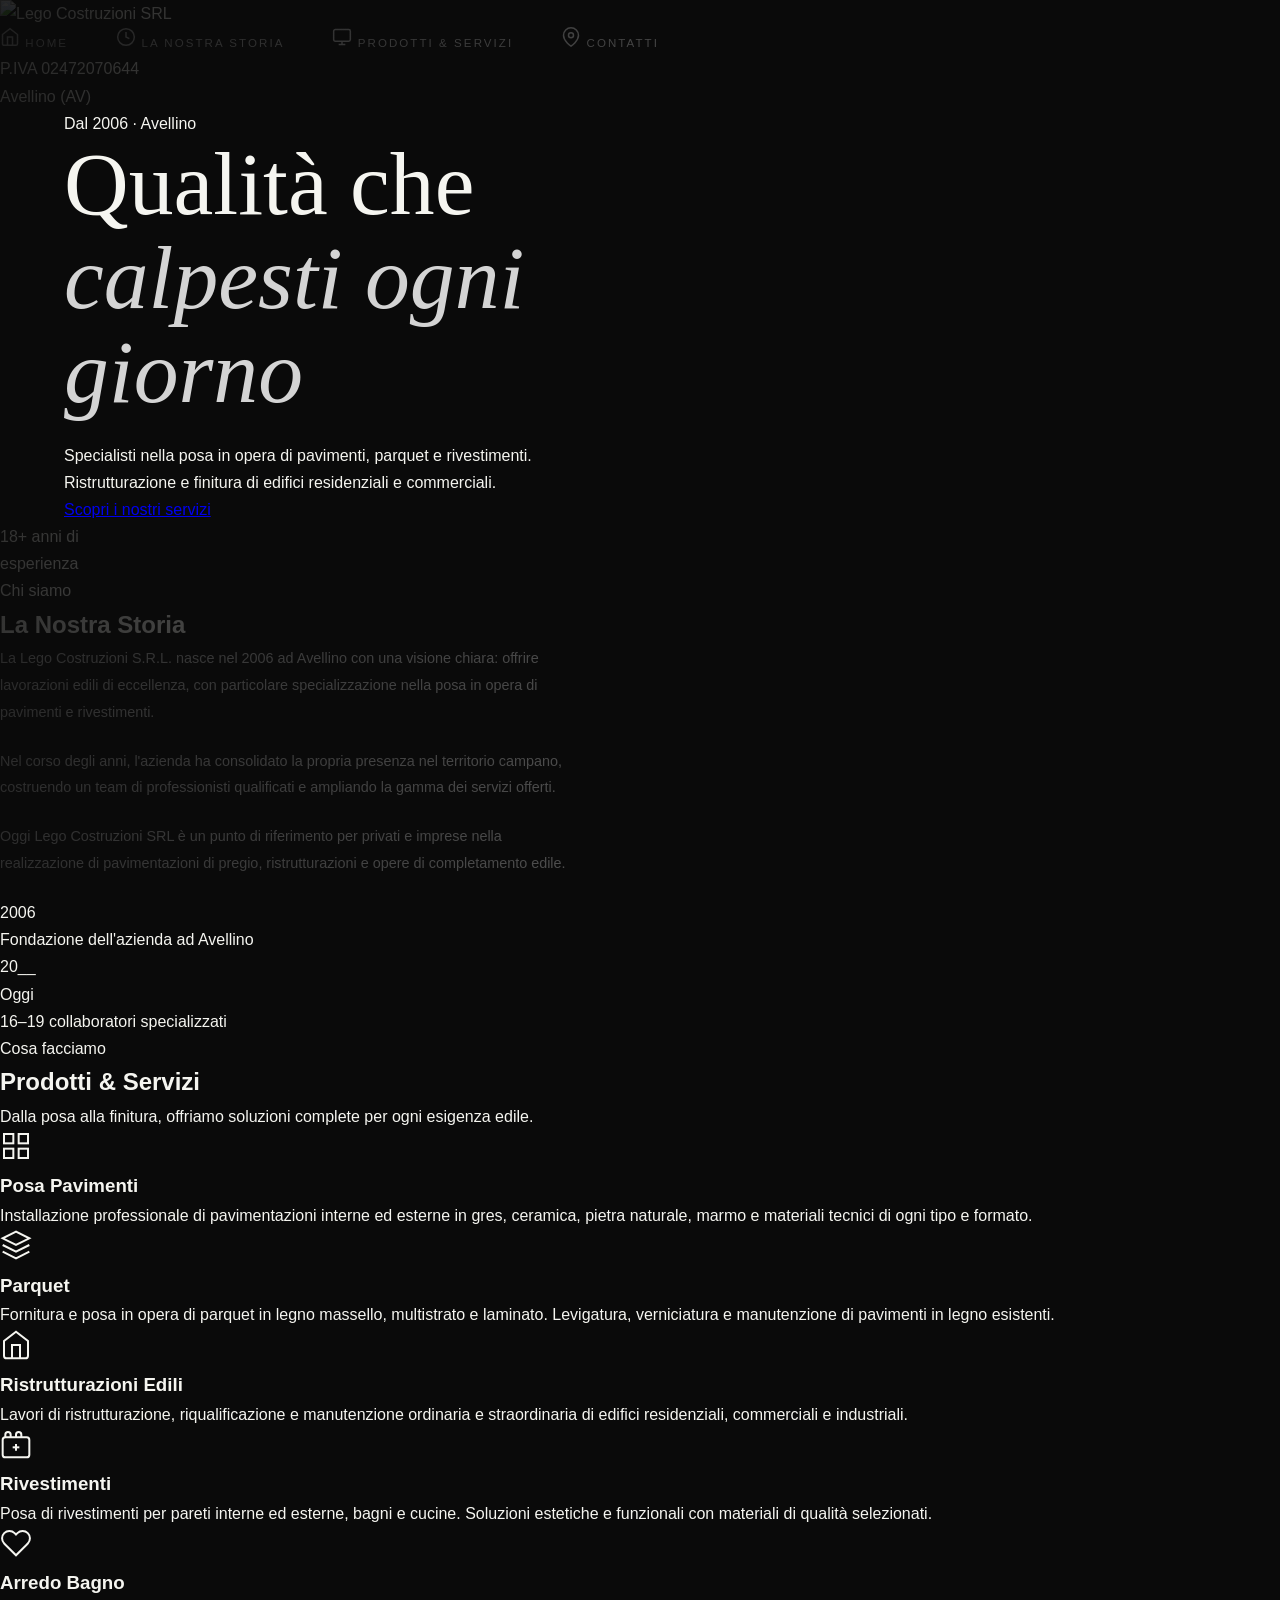
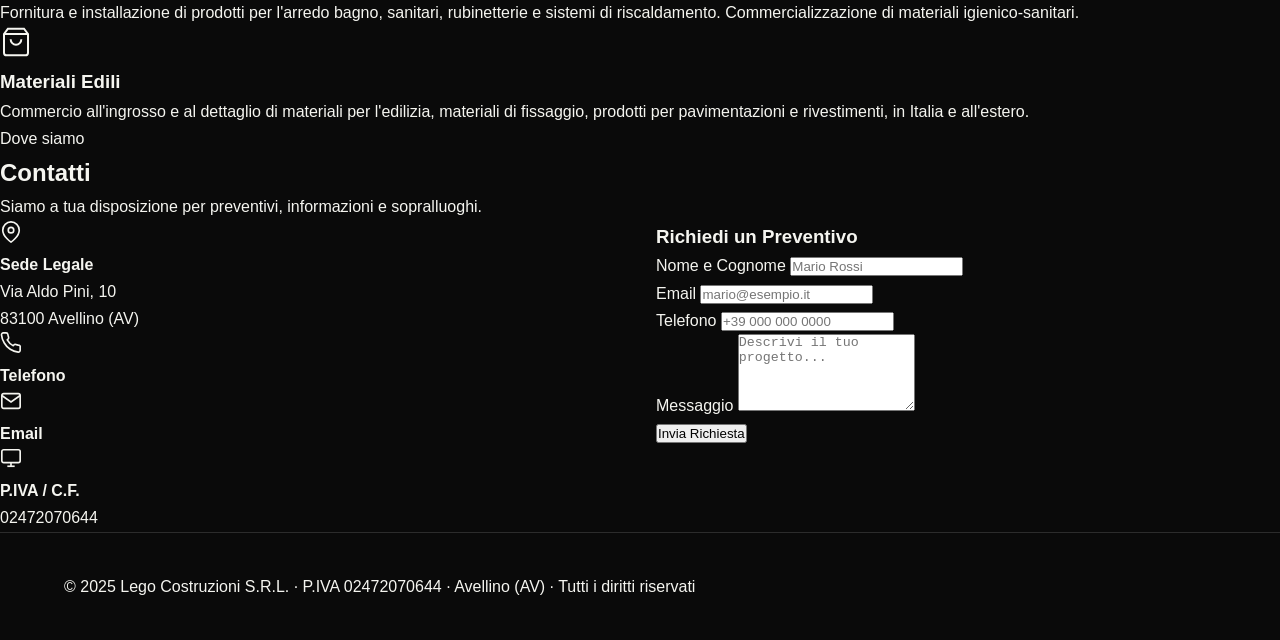
==== index (2).html @ 185867b8 "Add files via upload" ====
<!DOCTYPE html>
<html lang="it">
<head>
  <meta charset="UTF-8" />
  <meta name="viewport" content="width=device-width, initial-scale=1.0" />
  <title>Lego Costruzioni S.R.L. – Posa in opera di pavimenti</title>
  <link rel="stylesheet" href="style.css" />
  <link href="https://fonts.googleapis.com/css2?family=Raleway:wght@300;400;500;600;700;800&family=Lato:wght@300;400;700&display=swap" rel="stylesheet" />
</head>
<body>

  <!-- SIDEBAR -->
  <nav class="sidebar">
    <div class="sidebar-brand">
      <img src="Logo_Lego_EPS_SRL_copia.jpg" alt="Lego Costruzioni SRL" class="sidebar-logo-img" />
    </div>

    <ul class="nav-links">
      <li>
        <a href="#home" class="nav-link active">
          <span class="nav-icon">
            <svg width="20" height="20" viewBox="0 0 24 24" fill="none" stroke="currentColor" stroke-width="1.8"><path d="M3 9l9-7 9 7v11a2 2 0 0 1-2 2H5a2 2 0 0 1-2-2z"/><polyline points="9 22 9 12 15 12 15 22"/></svg>
          </span>
          <span class="nav-label">Home</span>
        </a>
      </li>
      <li>
        <a href="#storia" class="nav-link">
          <span class="nav-icon">
            <svg width="20" height="20" viewBox="0 0 24 24" fill="none" stroke="currentColor" stroke-width="1.8"><circle cx="12" cy="12" r="10"/><polyline points="12 6 12 12 16 14"/></svg>
          </span>
          <span class="nav-label">La Nostra Storia</span>
        </a>
      </li>
      <li>
        <a href="#prodotti" class="nav-link">
          <span class="nav-icon">
            <svg width="20" height="20" viewBox="0 0 24 24" fill="none" stroke="currentColor" stroke-width="1.8"><rect x="2" y="3" width="20" height="14" rx="2"/><line x1="8" y1="21" x2="16" y2="21"/><line x1="12" y1="17" x2="12" y2="21"/></svg>
          </span>
          <span class="nav-label">Prodotti &amp; Servizi</span>
        </a>
      </li>
      <li>
        <a href="#contatti" class="nav-link">
          <span class="nav-icon">
            <svg width="20" height="20" viewBox="0 0 24 24" fill="none" stroke="currentColor" stroke-width="1.8"><path d="M21 10c0 7-9 13-9 13s-9-6-9-13a9 9 0 0 1 18 0z"/><circle cx="12" cy="10" r="3"/></svg>
          </span>
          <span class="nav-label">Contatti</span>
        </a>
      </li>
    </ul>

    <div class="sidebar-footer">
      <p>P.IVA 02472070644</p>
      <p>Avellino (AV)</p>
    </div>
  </nav>

  <!-- MAIN CONTENT -->
  <main class="main-content">

    <!-- HOME SECTION -->
    <section id="home" class="section section-home">
      <div class="hero-overlay"></div>
      <div class="hero-content">
        <p class="hero-eyebrow">Dal 2006 · Avellino</p>
        <h1 class="hero-title">Qualità che<br><em>calpesti ogni giorno</em></h1>
        <p class="hero-subtitle">Specialisti nella posa in opera di pavimenti, parquet e rivestimenti.<br>Ristrutturazione e finitura di edifici residenziali e commerciali.</p>
        <a href="#prodotti" class="btn-primary">Scopri i nostri servizi</a>
      </div>
      <div class="hero-badge">
        <span class="badge-number">18+</span>
        <span class="badge-text">anni di<br>esperienza</span>
      </div>
    </section>

    <!-- STORIA SECTION -->
    <section id="storia" class="section section-storia">
      <div class="section-inner">
        <div class="section-header">
          <span class="section-tag">Chi siamo</span>
          <h2 class="section-title">La Nostra Storia</h2>
          <div class="title-bar"></div>
        </div>

        <div class="storia-grid">
          <div class="storia-text">
            <p class="storia-intro">
              <!-- AGGIUNGERE QUI IL TESTO DELLA STORIA DELL'AZIENDA -->
              La Lego Costruzioni S.R.L. nasce nel 2006 ad Avellino con una visione chiara: offrire lavorazioni edili di eccellenza, con particolare specializzazione nella posa in opera di pavimenti e rivestimenti.
            </p>
            <p>
              <!-- CONTINUARE LA STORIA QUI -->
              Nel corso degli anni, l'azienda ha consolidato la propria presenza nel territorio campano, costruendo un team di professionisti qualificati e ampliando la gamma dei servizi offerti.
            </p>
            <p>
              <!-- AGGIUNGERE ULTERIORI DETTAGLI QUI -->
              Oggi Lego Costruzioni SRL è un punto di riferimento per privati e imprese nella realizzazione di pavimentazioni di pregio, ristrutturazioni e opere di completamento edile.
            </p>
          </div>

          <div class="storia-timeline">
            <div class="timeline-item">
              <div class="timeline-year">2006</div>
              <div class="timeline-desc">Fondazione dell'azienda ad Avellino</div>
            </div>
            <div class="timeline-item">
              <div class="timeline-year">20__</div>
              <div class="timeline-desc"><!-- AGGIUNGERE MILESTONE --></div>
            </div>
            <div class="timeline-item">
              <div class="timeline-year">Oggi</div>
              <div class="timeline-desc">16–19 collaboratori specializzati</div>
            </div>
          </div>
        </div>
      </div>
    </section>

    <!-- PRODOTTI & SERVIZI SECTION -->
    <section id="prodotti" class="section section-prodotti">
      <div class="section-inner">
        <div class="section-header">
          <span class="section-tag">Cosa facciamo</span>
          <h2 class="section-title">Prodotti &amp; Servizi</h2>
          <div class="title-bar"></div>
          <p class="section-desc">Dalla posa alla finitura, offriamo soluzioni complete per ogni esigenza edile.</p>
        </div>

        <div class="cards-grid">

          <div class="card">
            <div class="card-icon">
              <svg width="32" height="32" viewBox="0 0 24 24" fill="none" stroke="currentColor" stroke-width="1.5"><rect x="3" y="3" width="7" height="7"/><rect x="14" y="3" width="7" height="7"/><rect x="3" y="14" width="7" height="7"/><rect x="14" y="14" width="7" height="7"/></svg>
            </div>
            <h3 class="card-title">Posa Pavimenti</h3>
            <p class="card-text">Installazione professionale di pavimentazioni interne ed esterne in gres, ceramica, pietra naturale, marmo e materiali tecnici di ogni tipo e formato.</p>
          </div>

          <div class="card">
            <div class="card-icon">
              <svg width="32" height="32" viewBox="0 0 24 24" fill="none" stroke="currentColor" stroke-width="1.5"><path d="M12 2L2 7l10 5 10-5-10-5z"/><path d="M2 17l10 5 10-5"/><path d="M2 12l10 5 10-5"/></svg>
            </div>
            <h3 class="card-title">Parquet</h3>
            <p class="card-text">Fornitura e posa in opera di parquet in legno massello, multistrato e laminato. Levigatura, verniciatura e manutenzione di pavimenti in legno esistenti.</p>
          </div>

          <div class="card">
            <div class="card-icon">
              <svg width="32" height="32" viewBox="0 0 24 24" fill="none" stroke="currentColor" stroke-width="1.5"><path d="M3 9l9-7 9 7v11a2 2 0 0 1-2 2H5a2 2 0 0 1-2-2z"/><polyline points="9 22 9 12 15 12 15 22"/></svg>
            </div>
            <h3 class="card-title">Ristrutturazioni Edili</h3>
            <p class="card-text">Lavori di ristrutturazione, riqualificazione e manutenzione ordinaria e straordinaria di edifici residenziali, commerciali e industriali.</p>
          </div>

          <div class="card">
            <div class="card-icon">
              <svg width="32" height="32" viewBox="0 0 24 24" fill="none" stroke="currentColor" stroke-width="1.5"><rect x="2" y="7" width="20" height="15" rx="2"/><path d="M16 7V5a2 2 0 0 0-4 0v2"/><path d="M8 7V5a2 2 0 0 0-4 0v2"/><line x1="12" y1="12" x2="12" y2="17"/><line x1="9.5" y1="14.5" x2="14.5" y2="14.5"/></svg>
            </div>
            <h3 class="card-title">Rivestimenti</h3>
            <p class="card-text">Posa di rivestimenti per pareti interne ed esterne, bagni e cucine. Soluzioni estetiche e funzionali con materiali di qualità selezionati.</p>
          </div>

          <div class="card">
            <div class="card-icon">
              <svg width="32" height="32" viewBox="0 0 24 24" fill="none" stroke="currentColor" stroke-width="1.5"><path d="M20.84 4.61a5.5 5.5 0 0 0-7.78 0L12 5.67l-1.06-1.06a5.5 5.5 0 0 0-7.78 7.78l1.06 1.06L12 21.23l7.78-7.78 1.06-1.06a5.5 5.5 0 0 0 0-7.78z"/></svg>
            </div>
            <h3 class="card-title">Arredo Bagno</h3>
            <p class="card-text">Fornitura e installazione di prodotti per l'arredo bagno, sanitari, rubinetterie e sistemi di riscaldamento. Commercializzazione di materiali igienico-sanitari.</p>
          </div>

          <div class="card">
            <div class="card-icon">
              <svg width="32" height="32" viewBox="0 0 24 24" fill="none" stroke="currentColor" stroke-width="1.5"><path d="M6 2L3 6v14a2 2 0 0 0 2 2h14a2 2 0 0 0 2-2V6l-3-4z"/><line x1="3" y1="6" x2="21" y2="6"/><path d="M16 10a4 4 0 0 1-8 0"/></svg>
            </div>
            <h3 class="card-title">Materiali Edili</h3>
            <p class="card-text">Commercio all'ingrosso e al dettaglio di materiali per l'edilizia, materiali di fissaggio, prodotti per pavimentazioni e rivestimenti, in Italia e all'estero.</p>
          </div>

        </div>
      </div>
    </section>

    <!-- CONTATTI SECTION -->
    <section id="contatti" class="section section-contatti">
      <div class="section-inner">
        <div class="section-header">
          <span class="section-tag">Dove siamo</span>
          <h2 class="section-title">Contatti</h2>
          <div class="title-bar"></div>
          <p class="section-desc">Siamo a tua disposizione per preventivi, informazioni e sopralluoghi.</p>
        </div>

        <div class="contatti-grid">

          <div class="contatti-info">
            <div class="contact-item">
              <div class="contact-icon">
                <svg width="22" height="22" viewBox="0 0 24 24" fill="none" stroke="currentColor" stroke-width="1.8"><path d="M21 10c0 7-9 13-9 13s-9-6-9-13a9 9 0 0 1 18 0z"/><circle cx="12" cy="10" r="3"/></svg>
              </div>
              <div>
                <strong>Sede Legale</strong>
                <p>Via Aldo Pini, 10<br>83100 Avellino (AV)</p>
              </div>
            </div>

            <div class="contact-item">
              <div class="contact-icon">
                <svg width="22" height="22" viewBox="0 0 24 24" fill="none" stroke="currentColor" stroke-width="1.8"><path d="M22 16.92v3a2 2 0 0 1-2.18 2 19.79 19.79 0 0 1-8.63-3.07A19.5 19.5 0 0 1 4.69 12 19.79 19.79 0 0 1 1.65 3.18 2 2 0 0 1 3.62 1h3a2 2 0 0 1 2 1.72c.127.96.361 1.903.7 2.81a2 2 0 0 1-.45 2.11L7.91 8.59a16 16 0 0 0 6.29 6.29l.96-.87a2 2 0 0 1 2.11-.45c.907.339 1.85.573 2.81.7A2 2 0 0 1 22 16.92z"/></svg>
              </div>
              <div>
                <strong>Telefono</strong>
                <p><!-- INSERIRE NUMERO --></p>
              </div>
            </div>

            <div class="contact-item">
              <div class="contact-icon">
                <svg width="22" height="22" viewBox="0 0 24 24" fill="none" stroke="currentColor" stroke-width="1.8"><path d="M4 4h16c1.1 0 2 .9 2 2v12c0 1.1-.9 2-2 2H4c-1.1 0-2-.9-2-2V6c0-1.1.9-2 2-2z"/><polyline points="22,6 12,13 2,6"/></svg>
              </div>
              <div>
                <strong>Email</strong>
                <p><!-- INSERIRE EMAIL --></p>
              </div>
            </div>

            <div class="contact-item">
              <div class="contact-icon">
                <svg width="22" height="22" viewBox="0 0 24 24" fill="none" stroke="currentColor" stroke-width="1.8"><rect x="2" y="3" width="20" height="14" rx="2"/><line x1="8" y1="21" x2="16" y2="21"/><line x1="12" y1="17" x2="12" y2="21"/></svg>
              </div>
              <div>
                <strong>P.IVA / C.F.</strong>
                <p>02472070644</p>
              </div>
            </div>
          </div>

          <div class="contatti-form">
            <h3 class="form-title">Richiedi un Preventivo</h3>
            <form>
              <div class="form-group">
                <label for="nome">Nome e Cognome</label>
                <input type="text" id="nome" placeholder="Mario Rossi" />
              </div>
              <div class="form-group">
                <label for="email">Email</label>
                <input type="email" id="email" placeholder="mario@esempio.it" />
              </div>
              <div class="form-group">
                <label for="telefono">Telefono</label>
                <input type="tel" id="telefono" placeholder="+39 000 000 0000" />
              </div>
              <div class="form-group">
                <label for="messaggio">Messaggio</label>
                <textarea id="messaggio" rows="5" placeholder="Descrivi il tuo progetto..."></textarea>
              </div>
              <button type="submit" class="btn-submit">Invia Richiesta</button>
            </form>
          </div>

        </div>
      </div>
    </section>

    <!-- FOOTER -->
    <footer class="footer">
      <p>&copy; 2025 Lego Costruzioni S.R.L. · P.IVA 02472070644 · Avellino (AV) · Tutti i diritti riservati</p>
    </footer>

  </main>

  <script>
    // Active nav link on scroll
    const sections = document.querySelectorAll('.section');
    const navLinks = document.querySelectorAll('.nav-link');

    const observer = new IntersectionObserver((entries) => {
      entries.forEach(entry => {
        if (entry.isIntersecting) {
          const id = entry.target.getAttribute('id');
          navLinks.forEach(link => {
            link.classList.remove('active');
            if (link.getAttribute('href') === '#' + id) {
              link.classList.add('active');
            }
          });
        }
      });
    }, { threshold: 0.4 });

    sections.forEach(s => observer.observe(s));

    // Smooth scroll
    navLinks.forEach(link => {
      link.addEventListener('click', e => {
        e.preventDefault();
        const target = document.querySelector(link.getAttribute('href'));
        if (target) target.scrollIntoView({ behavior: 'smooth' });
      });
    });
  </script>

</body>
</html>
---- style.css ----
/* ===========================
   INFISSI MAZZARIELLO — CSS
   Palette: Nero, Bianco, Grigio
   Font: Cormorant Garamond + Barlow
=========================== */

:root {
  --black:     #0a0a0a;
  --dark:      #141414;
  --mid-dark:  #1e1e1e;
  --grey-dark: #2c2c2c;
  --grey:      #5a5a5a;
  --grey-mid:  #888;
  --grey-light:#b8b8b8;
  --white-dim: #d4d4d4;
  --white:     #f5f5f0;
  --pure:      #ffffff;
  --accent:    #c8a97e;   /* warm gold — solo per dettagli chiave */

  --ff-serif:  'Cormorant Garamond', Georgia, serif;
  --ff-sans:   'Barlow', sans-serif;
  --transition: 0.4s cubic-bezier(0.4, 0, 0.2, 1);
}

*, *::before, *::after { box-sizing: border-box; margin: 0; padding: 0; }

html { scroll-behavior: smooth; }

body {
  background: var(--black);
  color: var(--white);
  font-family: var(--ff-sans);
  font-weight: 300;
  line-height: 1.7;
  overflow-x: hidden;
}

/* ========== NAVBAR ========== */
.navbar {
  position: fixed;
  top: 0; left: 0; right: 0;
  z-index: 100;
  display: flex;
  align-items: center;
  justify-content: space-between;
  padding: 1.6rem 4rem;
  transition: var(--transition);
}

.navbar.scrolled {
  background: rgba(10, 10, 10, 0.97);
  padding: 1rem 4rem;
  border-bottom: 1px solid var(--grey-dark);
  backdrop-filter: blur(10px);
}

.nav-logo {
  display: flex;
  align-items: center;
  gap: 0.8rem;
  text-decoration: none;
  cursor: pointer;
}

.logo-circle {
  width: 42px; height: 42px;
  border-radius: 50%;
  border: 1.5px solid var(--white-dim);
  display: flex; align-items: center; justify-content: center;
  transition: var(--transition);
}

.logo-circle:hover { border-color: var(--accent); }

.logo-circle.small { width: 30px; height: 30px; }

.logo-m {
  font-family: var(--ff-serif);
  font-size: 1.1rem;
  font-weight: 600;
  color: var(--white);
  letter-spacing: 0.05em;
}

.logo-text {
  font-family: var(--ff-sans);
  font-size: 0.75rem;
  font-weight: 500;
  letter-spacing: 0.2em;
  text-transform: uppercase;
  color: var(--white-dim);
}

.nav-links {
  list-style: none;
  display: flex;
  gap: 3rem;
  align-items: center;
}

.nav-links a {
  text-decoration: none;
  font-family: var(--ff-sans);
  font-size: 0.72rem;
  font-weight: 400;
  letter-spacing: 0.18em;
  text-transform: uppercase;
  color: var(--grey-light);
  transition: color var(--transition);
  position: relative;
}

.nav-links a::after {
  content: '';
  position: absolute;
  bottom: -4px; left: 0;
  width: 0; height: 1px;
  background: var(--accent);
  transition: width var(--transition);
}

.nav-links a:hover { color: var(--white); }
.nav-links a:hover::after { width: 100%; }

/* Mobile toggle */
.nav-toggle {
  display: none;
  flex-direction: column;
  gap: 5px;
  background: none;
  border: none;
  cursor: pointer;
  padding: 4px;
}

.nav-toggle span {
  display: block;
  width: 24px; height: 1.5px;
  background: var(--white-dim);
  transition: var(--transition);
}

.nav-toggle.active span:nth-child(1) { transform: rotate(45deg) translate(4px, 4px); }
.nav-toggle.active span:nth-child(2) { opacity: 0; }
.nav-toggle.active span:nth-child(3) { transform: rotate(-45deg) translate(4px, -4px); }

/* ========== HERO ========== */
.hero {
  position: relative;
  height: 100vh;
  min-height: 600px;
  display: flex;
  align-items: center;
  justify-content: flex-start;
  overflow: hidden;
}

.hero-bg-img {
  position: absolute;
  inset: 0;
  background: url('infissi_mazzariello.jpg') center center / cover no-repeat;
  animation: heroZoom 18s ease-in-out infinite alternate;
  transform-origin: center;
}

@keyframes heroZoom {
  from { transform: scale(1); }
  to   { transform: scale(1.06); }
}

.hero-overlay {
  position: absolute;
  inset: 0;
  background: linear-gradient(
    105deg,
    rgba(10,10,10,0.88) 0%,
    rgba(10,10,10,0.60) 55%,
    rgba(10,10,10,0.30) 100%
  );
}

.hero-content {
  position: relative;
  z-index: 2;
  padding: 0 4rem;
  max-width: 680px;
  animation: heroFadeIn 1.2s ease both;
}

@keyframes heroFadeIn {
  from { opacity: 0; transform: translateY(30px); }
  to   { opacity: 1; transform: translateY(0); }
}

.hero-tagline {
  font-family: var(--ff-sans);
  font-size: 0.7rem;
  letter-spacing: 0.35em;
  text-transform: uppercase;
  color: var(--accent);
  margin-bottom: 1.2rem;
}

.hero-title {
  font-family: var(--ff-serif);
  font-size: clamp(3.5rem, 7vw, 6rem);
  font-weight: 300;
  line-height: 1.05;
  color: var(--white);
  margin-bottom: 1.4rem;
}

.hero-title em {
  font-style: italic;
  font-weight: 300;
  color: var(--white-dim);
}

.hero-sub {
  font-size: 0.85rem;
  letter-spacing: 0.08em;
  color: var(--grey-light);
  margin-bottom: 2.5rem;
}

.btn-outline {
  display: inline-block;
  text-decoration: none;
  border: 1px solid var(--white-dim);
  color: var(--white);
  font-family: var(--ff-sans);
  font-size: 0.7rem;
  font-weight: 400;
  letter-spacing: 0.2em;
  text-transform: uppercase;
  padding: 0.9rem 2rem;
  transition: var(--transition);
}

.btn-outline:hover {
  background: var(--white);
  color: var(--black);
  border-color: var(--white);
}

.scroll-hint {
  position: absolute;
  bottom: 2.5rem;
  left: 4rem;
  z-index: 2;
  display: flex;
  align-items: center;
  gap: 1rem;
}

.scroll-hint span {
  font-size: 0.6rem;
  letter-spacing: 0.25em;
  text-transform: uppercase;
  color: var(--grey);
  writing-mode: vertical-rl;
  text-orientation: mixed;
}

.scroll-line {
  width: 1px;
  height: 60px;
  background: linear-gradient(to bottom, var(--grey), transparent);
  animation: scrollPulse 2s ease-in-out infinite;
}

@keyframes scrollPulse {
  0%, 100% { opacity: 1; transform: scaleY(1); }
  50%       { opacity: 0.4; transform: scaleY(0.8); }
}

/* ========== STORIA ========== */
.storia {
  position: relative;
  min-height: 100vh;
  display: flex;
  align-items: center;
  overflow: hidden;
  background: var(--dark);
}

.storia-bg {
  position: absolute;
  inset: 0;
  background: url('infissi_mazzariello.jpg') center center / cover no-repeat;
  opacity: 0.08;
}

.storia-overlay {
  position: absolute;
  inset: 0;
  background: linear-gradient(135deg, var(--dark) 45%, transparent 100%);
}

.storia-container {
  position: relative;
  z-index: 2;
  padding: 8rem 4rem;
  width: 100%;
}

.storia-badge, .section-badge {
  display: inline-block;
  font-family: var(--ff-sans);
  font-size: 0.62rem;
  font-weight: 500;
  letter-spacing: 0.3em;
  text-transform: uppercase;
  color: var(--accent);
  border: 1px solid var(--grey-dark);
  padding: 0.4rem 1rem;
  margin-bottom: 3rem;
}

.section-badge.light {
  color: var(--accent);
  border-color: rgba(200,169,126,0.3);
}

.storia-content {
  display: grid;
  grid-template-columns: auto 1fr;
  gap: 4rem;
  align-items: start;
  max-width: 960px;
  opacity: 0;
  transform: translateY(40px);
  transition: opacity 0.8s ease, transform 0.8s ease;
}

.storia-content.visible {
  opacity: 1;
  transform: translateY(0);
}

.storia-year {
  font-family: var(--ff-serif);
  font-size: clamp(4rem, 8vw, 7rem);
  font-weight: 300;
  color: var(--grey-dark);
  line-height: 1;
  letter-spacing: -0.02em;
  writing-mode: vertical-rl;
  text-orientation: mixed;
  transform: rotate(180deg);
  user-select: none;
}

.storia-text h2 {
  font-family: var(--ff-serif);
  font-size: clamp(2rem, 4vw, 3.2rem);
  font-weight: 300;
  line-height: 1.15;
  color: var(--white);
  margin-bottom: 2rem;
}

.storia-text h2 em {
  font-style: italic;
  color: var(--grey-light);
}

.storia-text p {
  font-size: 0.9rem;
  color: var(--grey-light);
  line-height: 1.85;
  margin-bottom: 1.4rem;
  max-width: 580px;
}

.storia-pillars {
  display: flex;
  gap: 3rem;
  margin-top: 3rem;
  padding-top: 2rem;
  border-top: 1px solid var(--grey-dark);
  opacity: 0;
  transform: translateY(20px);
  transition: opacity 0.8s ease 0.3s, transform 0.8s ease 0.3s;
}

.storia-pillars.visible {
  opacity: 1;
  transform: translateY(0);
}

.pillar {
  display: flex;
  flex-direction: column;
  gap: 0.3rem;
}

.pillar-num {
  font-family: var(--ff-serif);
  font-size: 2.2rem;
  font-weight: 300;
  color: var(--white);
  line-height: 1;
}

.pillar-label {
  font-size: 0.68rem;
  letter-spacing: 0.15em;
  text-transform: uppercase;
  color: var(--grey);
}

/* ========== PRODOTTI ========== */
.prodotti {
  background: var(--black);
  padding: 8rem 4rem;
}

.prodotti-header {
  max-width: 680px;
  margin-bottom: 5rem;
}

.prodotti-header h2 {
  font-family: var(--ff-serif);
  font-size: clamp(2.2rem, 4vw, 3.5rem);
  font-weight: 300;
  line-height: 1.15;
  color: var(--white);
  margin-bottom: 1.2rem;
  margin-top: 1rem;
}

.prodotti-header h2 em {
  font-style: italic;
  color: var(--grey-light);
}

.prodotti-intro {
  font-size: 0.88rem;
  color: var(--grey);
  max-width: 520px;
  line-height: 1.8;
}

.prodotti-grid {
  display: grid;
  grid-template-columns: repeat(auto-fit, minmax(260px, 1fr));
  gap: 1.5px;
}

.prodotto-card {
  background: var(--mid-dark);
  padding: 3rem 2.5rem;
  border: 1px solid var(--grey-dark);
  transition: var(--transition);
  opacity: 0;
  transform: translateY(30px);
  position: relative;
  overflow: hidden;
}

.prodotto-card::before {
  content: '';
  position: absolute;
  top: 0; left: 0; right: 0;
  height: 1px;
  background: linear-gradient(90deg, transparent, var(--grey-dark), transparent);
  transform: scaleX(0);
  transition: transform 0.6s ease;
}

.prodotto-card:hover::before {
  transform: scaleX(1);
}

.prodotto-card:hover {
  background: var(--grey-dark);
  transform: translateY(-4px);
}

.prodotto-card.featured {
  background: var(--grey-dark);
  border-color: var(--grey);
}

.prodotto-card.visible {
  opacity: 1;
  transform: translateY(0);
}

/* Staggered delays */
.prodotto-card:nth-child(1) { transition-delay: 0s; }
.prodotto-card:nth-child(2) { transition-delay: 0.12s; }
.prodotto-card:nth-child(3) { transition-delay: 0.24s; }
.prodotto-card:nth-child(4) { transition-delay: 0.36s; }

.prodotto-icon {
  width: 52px; height: 52px;
  color: var(--grey-light);
  margin-bottom: 1.8rem;
  transition: color var(--transition);
}

.prodotto-card:hover .prodotto-icon { color: var(--accent); }

.prodotto-tag {
  font-size: 0.6rem;
  letter-spacing: 0.25em;
  text-transform: uppercase;
  color: var(--grey);
  margin-bottom: 0.8rem;
}

.featured-tag { color: var(--accent) !important; }

.prodotto-card h3 {
  font-family: var(--ff-serif);
  font-size: 1.65rem;
  font-weight: 300;
  line-height: 1.2;
  color: var(--white);
  margin-bottom: 1rem;
}

.prodotto-card p {
  font-size: 0.82rem;
  color: var(--grey-mid);
  line-height: 1.8;
  margin-bottom: 1.8rem;
}

.prodotto-features {
  display: flex;
  flex-direction: column;
  gap: 0.5rem;
  border-top: 1px solid var(--grey-dark);
  padding-top: 1.5rem;
}

.prodotto-features span {
  font-size: 0.68rem;
  letter-spacing: 0.1em;
  color: var(--grey);
  display: flex;
  align-items: center;
  gap: 0.6rem;
}

.prodotto-features span::before {
  content: '';
  display: inline-block;
  width: 18px; height: 1px;
  background: var(--grey-dark);
  flex-shrink: 0;
}

/* ========== CONTATTI ========== */
.contatti {
  background: var(--dark);
  border-top: 1px solid var(--grey-dark);
  padding: 8rem 4rem;
}

.contatti-inner {
  max-width: 900px;
}

.contatti-inner h2 {
  font-family: var(--ff-serif);
  font-size: clamp(2.2rem, 4vw, 3.5rem);
  font-weight: 300;
  line-height: 1.15;
  color: var(--white);
  margin-bottom: 1rem;
  margin-top: 1rem;
}

.contatti-inner h2 em {
  font-style: italic;
  color: var(--grey-light);
}

.contatti-sub {
  font-size: 0.88rem;
  color: var(--grey);
  max-width: 480px;
  line-height: 1.8;
  margin-bottom: 4rem;
}

.contatti-grid {
  display: grid;
  grid-template-columns: repeat(auto-fit, minmax(200px, 1fr));
  gap: 2rem;
}

.contatto-item {
  display: flex;
  align-items: flex-start;
  gap: 1.2rem;
  padding: 2rem;
  border: 1px solid var(--grey-dark);
  transition: var(--transition);
  opacity: 0;
  transform: translateY(20px);
}

.contatto-item.visible {
  opacity: 1;
  transform: translateY(0);
}

.contatto-item:nth-child(1) { transition-delay: 0s; }
.contatto-item:nth-child(2) { transition-delay: 0.1s; }
.contatto-item:nth-child(3) { transition-delay: 0.2s; }
.contatto-item:nth-child(4) { transition-delay: 0.3s; }

.contatto-item:hover {
  border-color: var(--grey);
  background: var(--mid-dark);
}

.contatto-icon {
  width: 22px; height: 22px;
  color: var(--accent);
  flex-shrink: 0;
  margin-top: 2px;
}

.contatto-info {
  display: flex;
  flex-direction: column;
  gap: 0.3rem;
}

.contatto-label {
  font-size: 0.62rem;
  letter-spacing: 0.2em;
  text-transform: uppercase;
  color: var(--grey);
}

.contatto-value {
  font-family: var(--ff-serif);
  font-size: 1rem;
  color: var(--white-dim);
}

/* ========== FOOTER ========== */
.footer {
  background: var(--black);
  border-top: 1px solid var(--grey-dark);
  padding: 2.5rem 4rem;
}

.footer-inner {
  display: flex;
  align-items: center;
  justify-content: space-between;
  gap: 2rem;
  flex-wrap: wrap;
}

.footer-logo {
  display: flex;
  align-items: center;
  gap: 0.7rem;
  font-family: var(--ff-sans);
  font-size: 0.7rem;
  letter-spacing: 0.15em;
  text-transform: uppercase;
  color: var(--grey);
}

.footer-copy {
  font-size: 0.68rem;
  color: var(--grey-dark);
  letter-spacing: 0.05em;
}

.footer-links {
  display: flex;
  gap: 2rem;
}

.footer-links a {
  text-decoration: none;
  font-size: 0.65rem;
  letter-spacing: 0.18em;
  text-transform: uppercase;
  color: var(--grey);
  transition: color var(--transition);
}

.footer-links a:hover { color: var(--white); }

/* ========== RESPONSIVE ========== */
@media (max-width: 900px) {
  .navbar { padding: 1.2rem 2rem; }
  .navbar.scrolled { padding: 0.9rem 2rem; }
  .nav-links {
    position: fixed;
    top: 0; right: -100%;
    bottom: 0;
    width: 260px;
    background: var(--black);
    flex-direction: column;
    justify-content: center;
    align-items: flex-start;
    padding: 2rem;
    gap: 2rem;
    transition: right var(--transition);
    border-left: 1px solid var(--grey-dark);
  }
  .nav-links.open { right: 0; }
  .nav-links a { font-size: 0.8rem; }
  .nav-toggle { display: flex; }

  .hero-content { padding: 0 2rem; }
  .scroll-hint { left: 2rem; }

  .storia-container { padding: 6rem 2rem; }
  .storia-content { grid-template-columns: 1fr; }
  .storia-year { writing-mode: horizontal-tb; transform: none; font-size: 4rem; }
  .storia-pillars { flex-wrap: wrap; gap: 2rem; }

  .prodotti { padding: 6rem 2rem; }
  .contatti { padding: 6rem 2rem; }
  .footer { padding: 2rem; }
  .footer-inner { flex-direction: column; align-items: flex-start; gap: 1rem; }
}

@media (max-width: 540px) {
  .hero-title { font-size: 2.8rem; }
  .prodotti-grid { grid-template-columns: 1fr; }
  .contatti-grid { grid-template-columns: 1fr; }
}
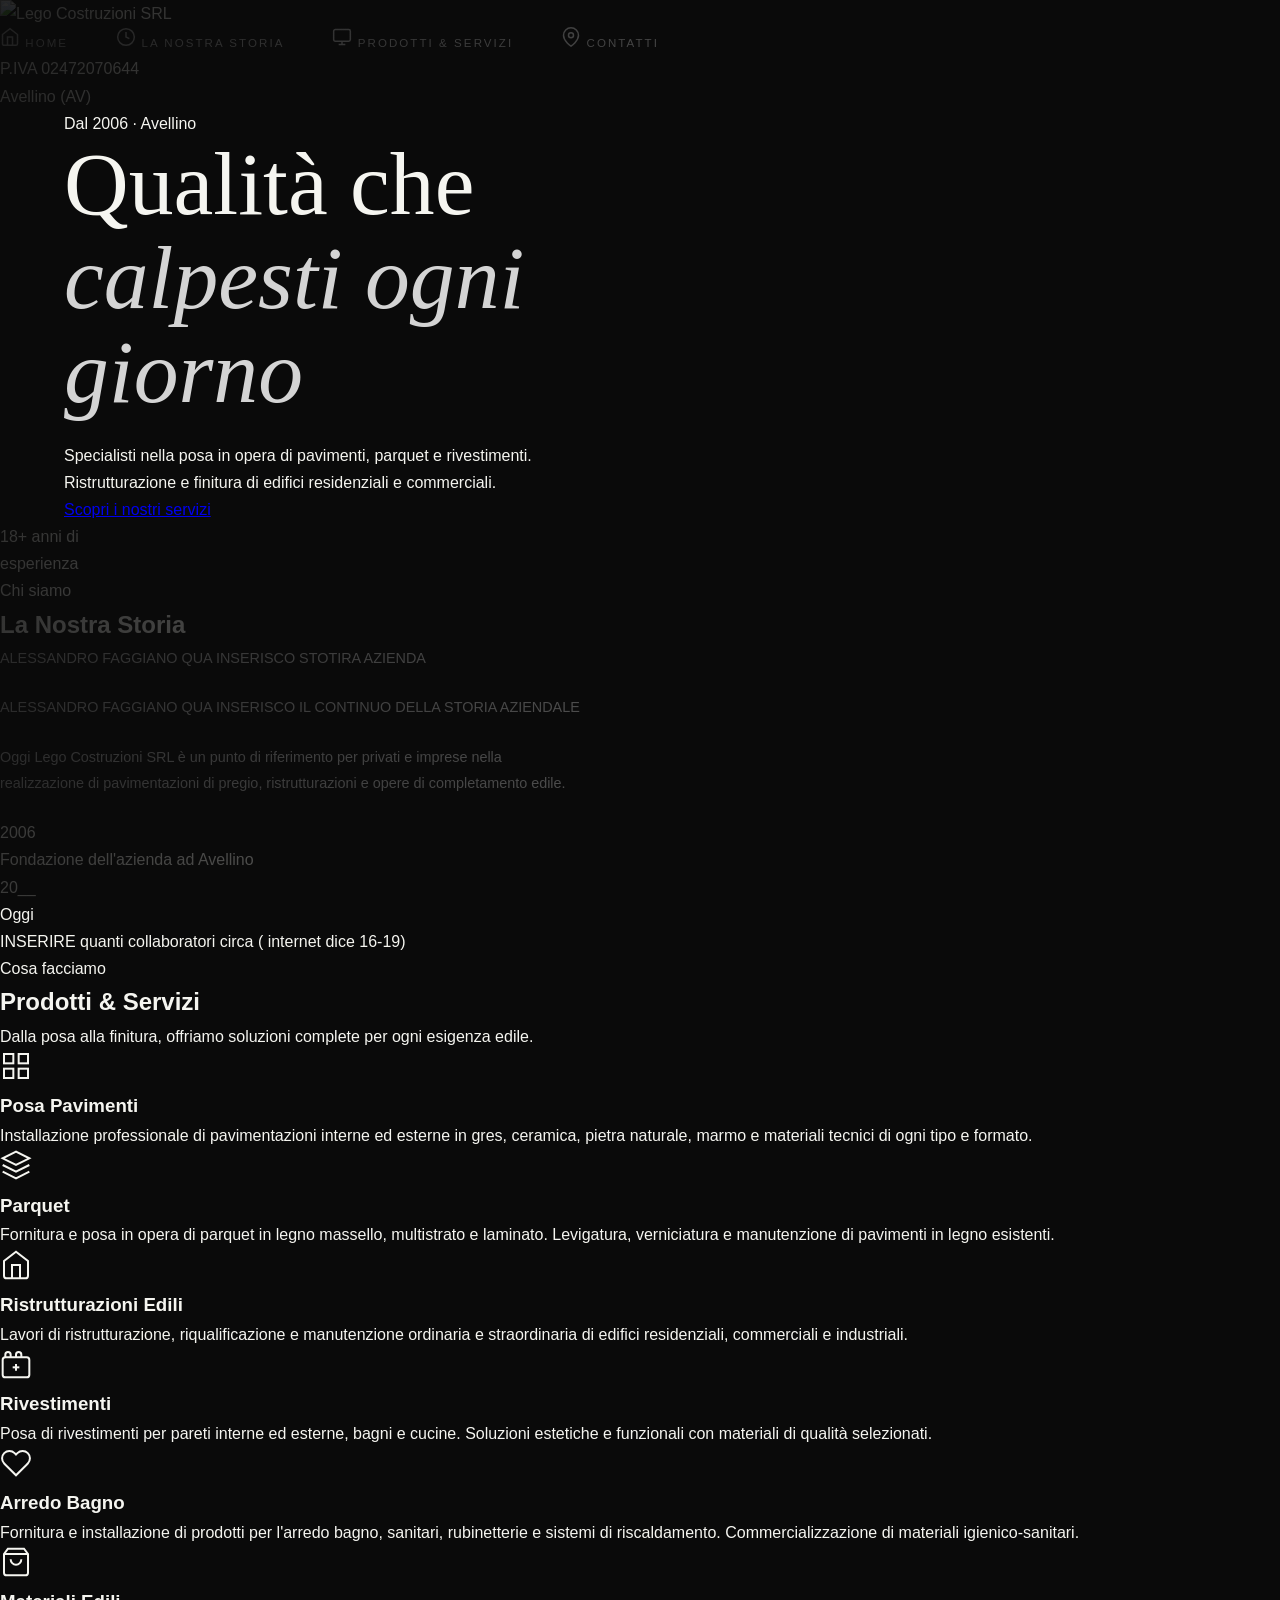
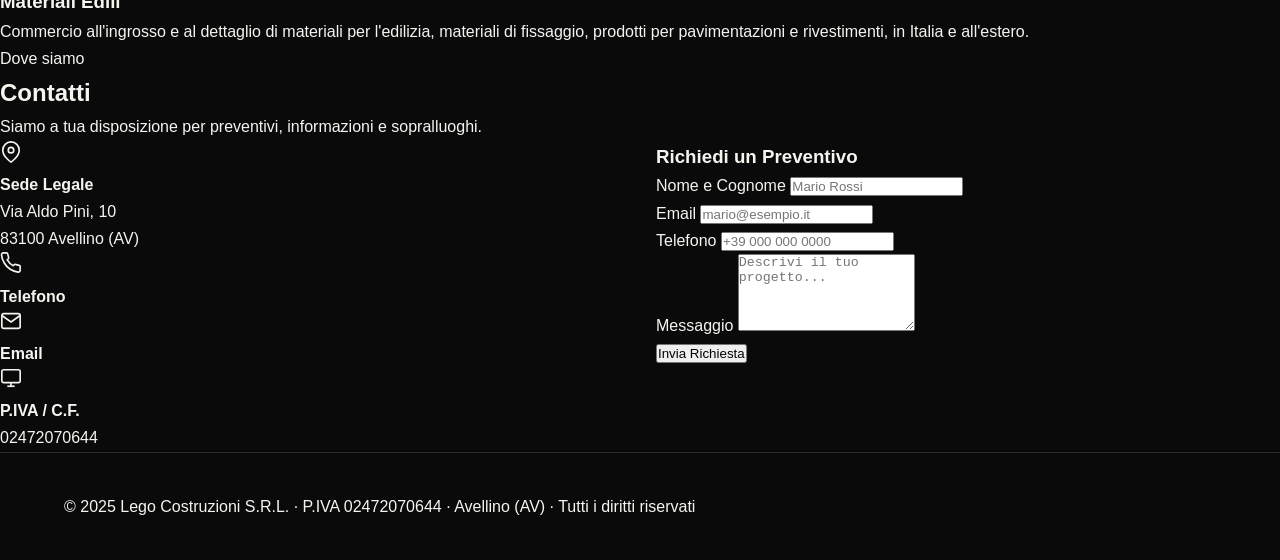
==== commit bb6dc924: "Update index (2).html" ====
--- a/index (2).html
+++ b/index (2).html
@@ -86,12 +86,12 @@
         <div class="storia-grid">
           <div class="storia-text">
             <p class="storia-intro">
-              <!-- AGGIUNGERE QUI IL TESTO DELLA STORIA DELL'AZIENDA -->
-              La Lego Costruzioni S.R.L. nasce nel 2006 ad Avellino con una visione chiara: offrire lavorazioni edili di eccellenza, con particolare specializzazione nella posa in opera di pavimenti e rivestimenti.
+              <!-- ALESSANDROFAGGIANO -->
+              ALESSANDRO FAGGIANO QUA INSERISCO STOTIRA AZIENDA
             </p>
             <p>
               <!-- CONTINUARE LA STORIA QUI -->
-              Nel corso degli anni, l'azienda ha consolidato la propria presenza nel territorio campano, costruendo un team di professionisti qualificati e ampliando la gamma dei servizi offerti.
+              ALESSANDRO FAGGIANO QUA INSERISCO IL CONTINUO DELLA STORIA AZIENDALE
             </p>
             <p>
               <!-- AGGIUNGERE ULTERIORI DETTAGLI QUI -->
@@ -110,7 +110,7 @@
             </div>
             <div class="timeline-item">
               <div class="timeline-year">Oggi</div>
-              <div class="timeline-desc">16–19 collaboratori specializzati</div>
+              <div class="timeline-desc">INSERIRE quanti collaboratori circa ( internet dice 16-19)</div>
             </div>
           </div>
         </div>
